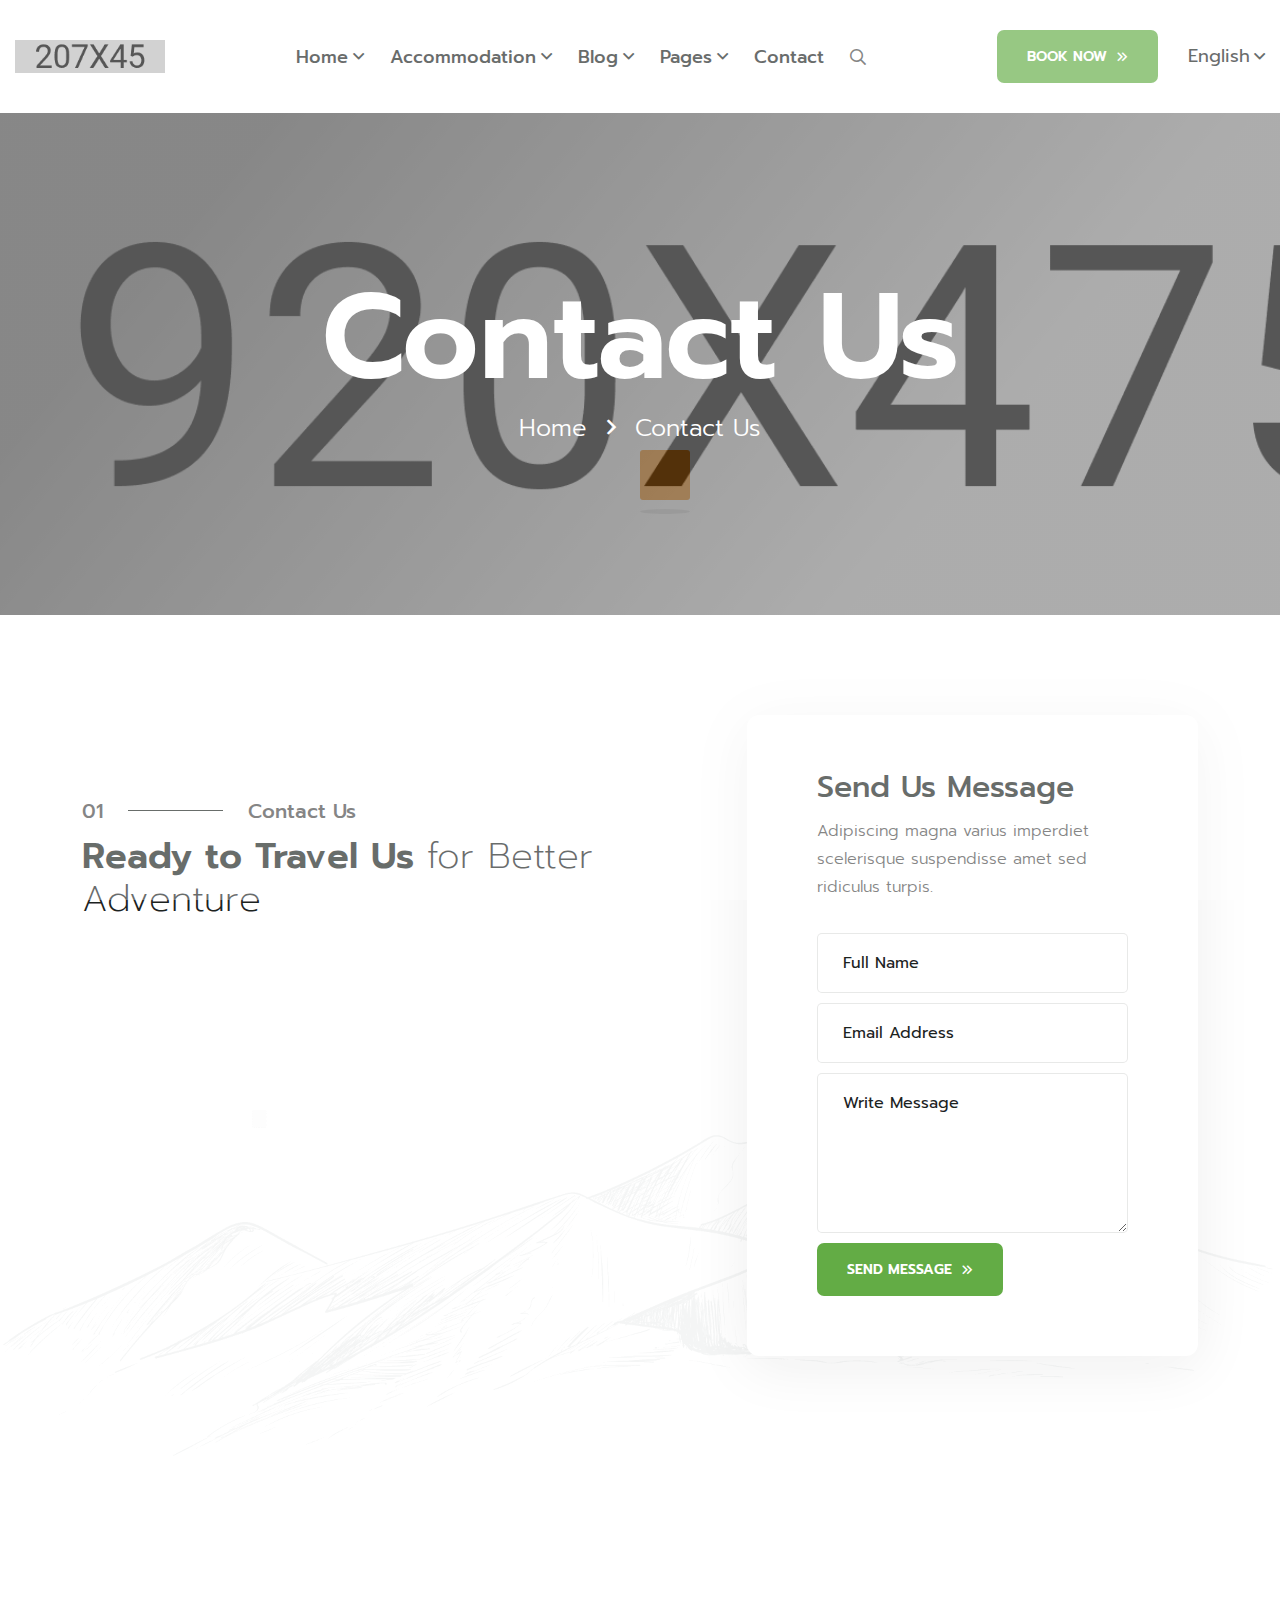
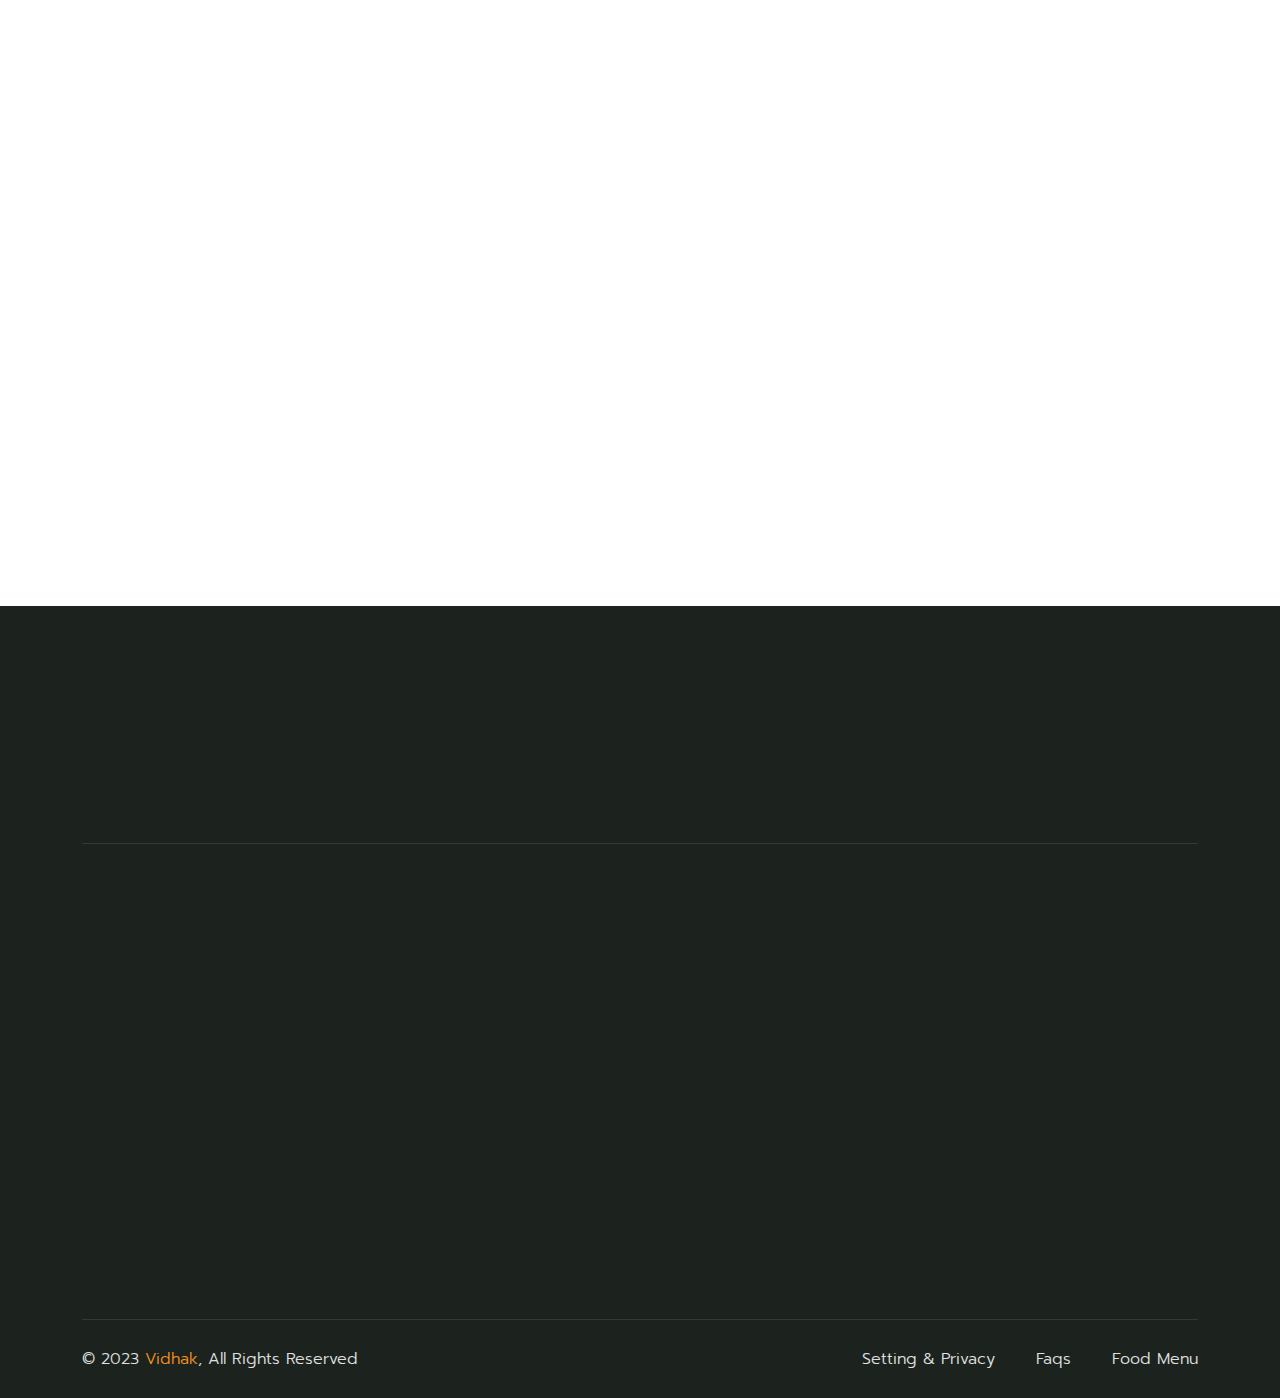
==== contact.html @ 772a0f12 "move repo" ====
<!DOCTYPE html>
<html lang="zxx">
    <head>
        <!--====== Required meta tags ======-->
        <meta charset="utf-8">
        <meta http-equiv="x-ua-compatible" content="ie=edge">
        <meta name="description" content="">
        <meta name="viewport" content="width=device-width, initial-scale=1, shrink-to-fit=no">
        <!--====== Title ======-->
        <title>Vedhak - Adventure Tours and Travel HTML Template</title>
        <!--====== Favicon Icon ======-->
        <link rel="shortcut icon" href="assets/images/favicon.ico" type="image/png">
        <!--====== Flaticon css ======-->
        <link rel="stylesheet" href="assets/fonts/flaticon/flaticon.css">
        <!--====== FontAwesome css ======-->
        <link rel="stylesheet" href="assets/fonts/fontawesome/css/all.min.css">
        <!--====== Bootstrap css ======-->
        <link rel="stylesheet" href="assets/vendor/bootstrap/css/bootstrap.min.css">
        <!--====== magnific-popup css ======-->
        <link rel="stylesheet" href="assets/vendor/magnific-popup/dist/magnific-popup.css">
        <!--====== Slick-popup css ======-->
        <link rel="stylesheet" href="assets/vendor/slick/slick.css">
        <!--====== Jquery UI css ======-->
        <link rel="stylesheet" href="assets/vendor/jquery-ui/jquery-ui.min.css">
        <!--====== Nice Select css ======-->
        <link rel="stylesheet" href="assets/vendor/nice-select/css/nice-select.css">
        <!--====== Animate css ======-->
        <link rel="stylesheet" href="assets/vendor/animate.css">
        <!--====== Default css ======-->
        <link rel="stylesheet" href="assets/css/default.css">
        <!--====== Style css ======-->
        <link rel="stylesheet" href="assets/css/style.css">
    </head>
    <body>
        <!--====== Start Preloader ======-->
        <div class="preloader">
            <div class="loader">
                <div class="pre-shadow"></div>
                <div class="pre-box"></div>
            </div>
        </div><!--====== End Preloader ======-->
        <!--====== Search From ======-->
		<div class="modal fade search-modal" id="search-modal">
            <div class="modal-dialog modal-dialog-centered">
                <div class="modal-content">
                    <form>
                        <div class="form_group">
                        	<input type="text" class="form_control" placeholder="Search here" name="search">
                        	<label><i class="fa fa-search"></i></label>
                        </div>
                    </form>
                </div>
            </div>
        </div><!--====== Search From ======-->
        <!--====== Start Header ======-->
        <header class="header-area">
            <!--=== Header Navigation ===-->
            <div class="header-navigation default-navigation">
                <div class="nav-overlay"></div>
                <div class="container-fluid">
                    <!--=== Primary Menu ===-->
                    <div class="primary-menu">
                        <!--=== Site Branding ===-->
                        <div class="site-branding">
                            <a href="index.html" class="brand-logo"><img src="assets/images/logo/logo-black.png" alt="Site Logo"></a>
                        </div>
                        <!--=== Nav Inner Menu ===-->
                        <div class="nav-menu">
                            <!--=== Mobile Logo ===-->
                            <div class="mobile-logo mb-30 d-block d-xl-none text-center">
                                <a href="index.html" class="brand-logo"><img src="assets/images/logo/logo-black.png" alt="Site Logo"></a>
                            </div>
                            <!--=== Main Menu ===-->
                            <nav class="main-menu">
                                <ul>
                                    <li class="menu-item has-children"><a href="#">Home</a>
                                        <ul class="sub-menu">
                                            <li><a href="index.html">Home 01</a></li>
                                            <li><a href="index-2.html">Home 02</a></li>
                                            <li><a href="index-3.html">Home 03</a></li>
                                        </ul>
                                    </li>
                                    <li class="menu-item has-children"><a href="#">Accommodation</a>
                                        <ul class="sub-menu">
                                            <li><a href="accommodation-grid.html">ACD Grid</a></li>
                                            <li><a href="accommodation-standard.html">ACD Standard</a></li>
                                            <li><a href="accommodation-slider.html">ACD Slider</a></li>
                                            <li><a href="accommodation-details.html">ACD Details</a></li>
                                        </ul>
                                    </li>
                                    <li class="menu-item has-children"><a href="#">Blog</a>
                                        <ul class="sub-menu">
                                            <li><a href="blog-standard.html">Blog Standard</a></li>
                                            <li><a href="blog-details.html">Blog Details</a></li>
                                        </ul>
                                    </li>
                                    <li class="menu-item has-children"><a href="#">Pages</a>
                                        <ul class="sub-menu">
                                            <li><a href="about.html">About Us</a></li>
                                            <li><a href="gallery.html">Our Gallery</a></li>
                                            <li><a href="faq.html">Faq</a></li>
                                        </ul>
                                    </li>
                                    <li class="menu-item"><a href="contact.html">Contact</a></li>
                                    <li class="menu-item"><div class="search-btn" data-bs-toggle="modal" data-bs-target="#search-modal"><i class="far fa-search"></i></div></li>
                                </ul>
                            </nav>
                            <!--=== Nav Button ===-->
                            <div class="menu-button mt-40 d-xl-none">
                                <a href="contact.html" class="main-btn btn-green">Book now<i class="far fa-angle-double-right"></i></a>
                            </div>
                        </div>
                        <!--=== Nav right Item ===-->
                        <div class="nav-right-item d-flex align-items-center">
                            <div class="menu-button d-xl-block d-none">
                                <a href="contact.html" class="main-btn btn-green">Book now<i class="far fa-angle-double-right"></i></a>
                            </div>
                            <div class="lang-dropdown">
                                <select class="wide">
                                    <option value="English">English</option>
                                    <option value="English">English</option>
                                </select>
                            </div>
                            <div class="navbar-toggler">
                                <span></span>
                                <span></span>
                                <span></span>
                            </div>
                        </div>
                    </div>
                </div>
            </div>
        </header><!--====== End Header ======-->
        <!--====== Start Breadcrumb Section ======-->
        <section class="page-banner light-red-bg pt-170 pb-170 bg_cover" style="background-image: url(assets/images/bg/page-bg-1.jpg);">
            <div class="container">
                <div class="row justify-content-center">
                    <div class="col-lg-10">
                        <div class="page-banner-content text-center text-white">
                            <h1 class="page-title">Contact Us</h1>
                            <ul class="breadcrumb-link text-white">
                                <li><a href="index.html">Home</a></li>
                                <li class="active">Contact Us</li>
                            </ul>
                        </div>
                    </div>
                </div>
            </div>
        </section><!--====== End Breadcrumb Section ======-->
        <!--====== Start Contact Section ======-->
        <section class="contact-bg-section bg_cover pt-100 pb-50" style="background-image: url(assets/images/bg/contact-bg-1.png);">
            <div class="container">
                <div class="row align-items-center">
                    <div class="col-xl-7 col-lg-12">
                        <div class="contact-content-box mb-50">
                            <div class="section-title mb-45 wow fadeInUp">
                                <span class="sub-title"><span class="number">01</span>Contact Us</span>
                                <h2>Ready to Travel Us <span class="thin">for Better Adventure</span></h2>
                            </div>
                            <div class="row">
                                <div class="col-md-6">
                                    <div class="contact-icon-box mb-50 wow fadeInDown">
                                        <div class="icon">
                                            <i class="fal fa-map-marker-alt"></i>
                                        </div>
                                        <div class="text">
                                            <h4 class="title">Locations</h4>
                                            <p>532 Main Street, 2nd Block
                                                melbourne, Australia</p>
                                        </div>
                                    </div>
                                </div>
                                <div class="col-md-6">
                                    <div class="contact-icon-box mb-50 wow fadeInDown">
                                        <div class="icon">
                                            <i class="fal fa-envelope-open"></i>
                                        </div>
                                        <div class="text">
                                            <h4 class="title">Email Us</h4>
                                            <p><a href="mailto:support@gmail.com">support@gmail.com</a></p>
                                            <p><a href="mailto:support@gmail.com">infovadhak.net</a></p>
                                        </div>
                                    </div>
                                </div>
                                <div class="col-md-6">
                                    <div class="contact-icon-box mb-50 wow fadeInDown">
                                        <div class="icon">
                                            <i class="fal fa-phone"></i>
                                        </div>
                                        <div class="text">
                                            <h4 class="title">Hotline</h4>
                                            <p><a href="tel:+000(123)45688">tel:+000 (123) 456 88</a></p>
                                            <p><a href="tel:+123456789">+123456789</a></p>
                                        </div>
                                    </div>
                                </div>
                                <div class="col-md-6">
                                    <div class="contact-icon-box mb-50 wow fadeInDown">
                                        <div class="icon">
                                            <i class="fal fa-link"></i>
                                        </div>
                                        <div class="text">
                                            <h4 class="title">Follow Us</h4>
                                            <p>532 Main Street, 2nd Block
                                                melbourne, Australia</p>
                                        </div>
                                    </div>
                                </div>
                            </div>
                        </div>
                    </div>
                    <div class="col-xl-5 col-lg-12">
                        <div class="contact-form-wrapper mb-50">
                            <h3 class="title">Send Us Message</h3>
                            <p>Adipiscing magna varius imperdiet scelerisque
                                suspendisse amet sed ridiculus turpis.</p>
                            <form class="contact-form">
                                <div class="form_group">
                                    <input type="text" class="form_control" placeholder="Full Name" name="name" required>
                                </div>
                                <div class="form_group">
                                    <input type="text" class="form_control" placeholder="Email Address" name="email" required>
                                </div>
                                <div class="form_group">
                                    <textarea class="form_control" placeholder="Write Message" name="message"></textarea>
                                </div>
                                <div class="form_group">
                                    <button class="main-btn btn-green">Send message <i class="far fa-angle-double-right"></i></button>
                                </div>
                            </form>
                        </div>
                    </div>
                </div>
            </div>
        </section><!--====== End Contact Section ======-->
        <!--====== Start Contact Map Section ======-->
        <section class="contact-page-map pb-100 wow fadeInUp">
            <div class="container-fluid">
                <!--=== Map Box ===-->
                <div class="map-box">
                    <iframe src="https://maps.google.com/maps?q=new%20york&t=&z=13&ie=UTF8&iwloc=&output=embed"></iframe>
                </div>
            </div>
        </section>
        <!--====== End Contact Map Section ======-->
        <!--====== Start Footer ======-->
        <footer class="footer-default dark-black-bg text-white">
            <div class="container">
                <div class="footer-newsletter pt-80 pb-40">
                    <div class="row align-items-center">
                        <div class="col-lg-6">
                            <div class="section-title mb-30 wow fadeInLeft">
                                <h2>Subscribe Our Newsletter<span class="thin">Get Every Update</span></h2>
                            </div>
                        </div>
                        <div class="col-lg-6">
                            <div class="newsletter-form mb-30 wow fadeInRight">
                                <form>
                                    <div class="form_group">
                                        <label><i class="far fa-envelope-open"></i></label>
                                        <input type="email" class="form_control" placeholder="Email Address" required>
                                        <button class="main-btn btn-green">Subscribe<i class="far fa-angle-double-right"></i></button>
                                    </div>
                                </form>
                            </div>
                        </div>
                    </div>
                </div>
                <div class="footer-widget-area pt-80 pb-30">
                    <div class="row">
                        <div class="col-xl-3 col-lg-4 col-md-6">
                            <div class="footer-widget about-company-widget mb-40 wow fadeInDown">
                                <a href="index.html" class="footer-logo"><img src="assets/images/logo/logo-white.png" alt="Brand Logo"></a>
                                <p>Sit amet consectetur adipiscinelit
                                    Sem et aliquam enimdeassa ornare
                                    vulputate neque feugiat secursun
                                    blandit volutpat hendr mauris</p>
                                <ul class="social-link">
                                    <li><a href="#"><i class="fab fa-facebook-f"></i></a></li>
                                    <li><a href="#"><i class="fab fa-twitter"></i></a></li>
                                    <li><a href="#"><i class="fab fa-instagram"></i></a></li>
                                    <li><a href="#"><i class="fab fa-linkedin-in"></i></a></li>
                                </ul>
                            </div>
                        </div>
                        <div class="col-xl-2 col-lg-4 col-md-6">
                            <div class="footer-widget footer-nav-widget pl-lg-55 mb-40 wow fadeInDown">
                                <h4 class="widget-title">Links</h4>
                                <div class="footer-nav-content">
                                    <ul class="footer-nav">
                                        <li><a href="#">Home</a></li>
                                        <li><a href="#">Pricing</a></li>
                                        <li><a href="#">About us</a></li>
                                        <li><a href="#">Features</a></li>
                                        <li><a href="#">Blog</a></li>
                                    </ul>
                                </div>
                            </div>
                        </div>
                        <div class="col-xl-2 col-lg-4 col-md-6">
                            <div class="footer-widget footer-nav-widget pl-lg-20 mb-40 wow fadeInDown">
                                <h4 class="widget-title">Services</h4>
                                <div class="footer-nav-content">
                                    <ul class="footer-nav">
                                        <li><a href="#">Caravan Soler Tent</a></li>
                                        <li><a href="#">Family Tent Camping</a></li>
                                        <li><a href="#">Classic Tent Camping</a></li>
                                        <li><a href="#">Wild Tent Camping</a></li>
                                        <li><a href="#">Bell Glamp One</a></li>
                                        <li><a href="#">Small Cabin Wood</a></li>
                                    </ul>
                                </div>
                            </div>
                        </div>
                        <div class="col-xl-2 col-lg-4 col-md-6">
                            <div class="footer-widget footer-nav-widget pl-lg-70 mb-40 wow fadeInDown">
                                <h4 class="widget-title">Support</h4>
                                <div class="footer-nav-content">
                                    <ul class="footer-nav">
                                        <li><a href="#">Meet Our Team</a></li>
                                        <li><a href="#">Item Support</a></li>
                                        <li><a href="#">Contact Foram</a></li>
                                        <li><a href="#">Report Abuse</a></li>
                                        <li><a href="#">Live</a></li>
                                    </ul>
                                </div>
                            </div>
                        </div>
                        <div class="col-xl-3 col-lg-4 col-md-6">
                            <div class="footer-widget contact-info-widget pl-lg-100 mb-40 wow fadeInDown">
                                <div class="contact-info-box mb-35">
                                    <h4 class="title">Location</h4>
                                    <p><i class="far fa-map-marker-alt"></i><span>119 Tanglewood Lane
                                        Gulfport, MS 39503</span></p>
                                </div>
                                <div class="contact-info-box mb-35">
                                    <h4 class="title">Contact</h4>
                                    <p><i class="far fa-envelope"></i><a href="mailto:support@gmail.com">support@gmail.com</a></p>
                                    <p><i class="far fa-phone"></i><a href="tel:+000(123)4566">+000 (123) 45 66</a></p>
                                </div>
                            </div>
                        </div>
                    </div>
                </div>
                <!--=== Copyright Area ===-->
                <div class="copyright-area">
                    <div class="row">
                        <div class="col-lg-6">
                            <div class="copyright-text">
                                <P>&copy; 2023 <span style="color:#F7921E;">Vidhak</span>, All Rights Reserved</P>
                            </div>
                        </div>
                        <div class="col-lg-6">
                            <div class="copyright-nav float-lg-end">
                                <ul>
                                    <li><a href="#">Setting & Privacy</a></li>
                                    <li><a href="#">Faqs</a></li>
                                    <li><a href="#">Food Menu</a></li>
                                </ul>
                            </div>
                        </div>
                    </div>
                </div>
            </div>
        </footer><!--====== End Footer ======-->
        <!--====== Back To Top  ======-->
        <a href="#" class="back-to-top" ><i class="far fa-angle-up"></i></a>
        <!--====== Jquery js ======-->
        <script src="assets/vendor/jquery-3.6.0.min.js"></script>
        <!--====== Bootstrap js ======-->
        <script src="assets/vendor/popper/popper.min.js"></script>
        <!--====== Bootstrap js ======-->
        <script src="assets/vendor/bootstrap/js/bootstrap.min.js"></script>
        <!--====== Slick js ======-->
        <script src="assets/vendor/slick/slick.min.js"></script>
        <!--====== Magnific js ======-->
        <script src="assets/vendor/magnific-popup/dist/jquery.magnific-popup.min.js"></script>
        <!--====== Isotope js ======-->
        <script src="assets/vendor/isotope.min.js"></script>
        <!--====== Imagesloaded js ======-->
        <script src="assets/vendor/imagesloaded.min.js"></script>
        <!--====== Counterup js ======-->
        <script src="assets/vendor/jquery.counterup.min.js"></script>
        <!--====== Waypoints js ======-->
        <script src="assets/vendor/jquery.waypoints.js"></script>
        <!--====== Nice-select js ======-->
        <script src="assets/vendor/nice-select/js/jquery.nice-select.min.js"></script>
        <!--====== jquery UI js ======-->
        <script src="assets/vendor/jquery-ui/jquery-ui.min.js"></script>
        <!--====== WOW js ======-->
        <script src="assets/vendor/wow.min.js"></script>
        <!--====== Main js ======-->
        <script src="assets/js/theme.js"></script>
    </body>
</html>
---- assets/fonts/flaticon/flaticon.css ----
@font-face {
    font-family: "flaticon_qampin";
    src: url("./flaticon_qampin.ttf?37d10c63a81463e4330ffa4b2bf6f656") format("truetype"),
url("./flaticon_qampin.woff?37d10c63a81463e4330ffa4b2bf6f656") format("woff"),
url("./flaticon_qampin.woff2?37d10c63a81463e4330ffa4b2bf6f656") format("woff2"),
url("./flaticon_qampin.eot?37d10c63a81463e4330ffa4b2bf6f656#iefix") format("embedded-opentype"),
url("./flaticon_qampin.svg?37d10c63a81463e4330ffa4b2bf6f656#flaticon_qampin") format("svg");
}

i[class^="flaticon-"]:before, i[class*=" flaticon-"]:before {
    font-family: flaticon_qampin !important;
    font-style: normal;
    font-weight: normal !important;
    font-variant: normal;
    text-transform: none;
    line-height: 1;
    -webkit-font-smoothing: antialiased;
    -moz-osx-font-smoothing: grayscale;
}

.flaticon-cottage:before {
    content: "\f101";
}
.flaticon-camping:before {
    content: "\f102";
}
.flaticon-firewood:before {
    content: "\f103";
}
.flaticon-hiking:before {
    content: "\f104";
}
.flaticon-tent-1:before {
    content: "\f105";
}
.flaticon-branch:before {
    content: "\f106";
}
.flaticon-tent-2:before {
    content: "\f107";
}
.flaticon-bedding:before {
    content: "\f108";
}
.flaticon-cat:before {
    content: "\f109";
}
.flaticon-tent-3:before {
    content: "\f10a";
}
.flaticon-campfire:before {
    content: "\f10b";
}
.flaticon-tent-4:before {
    content: "\f10c";
}
.flaticon-sports:before {
    content: "\f10d";
}
.flaticon-facebook-app-symbol:before {
    content: "\f10e";
}
.flaticon-twitter:before {
    content: "\f10f";
}
.flaticon-instagram:before {
    content: "\f110";
}
.flaticon-linkedin:before {
    content: "\f111";
}
.flaticon-tent-5:before {
    content: "\f112";
}
.flaticon-cottage-1:before {
    content: "\f113";
}
.flaticon-tent-6:before {
    content: "\f114";
}
.flaticon-hiking-1:before {
    content: "\f115";
}
.flaticon-campfire-1:before {
    content: "\f116";
}
.flaticon-eco-house:before {
    content: "\f117";
}
.flaticon-washing-machine:before {
    content: "\f118";
}
.flaticon-quote:before {
    content: "\f119";
}
.flaticon-sink:before {
    content: "\f11a";
}
.flaticon-fridge:before {
    content: "\f11b";
}
.flaticon-camping-gas:before {
    content: "\f11c";
}
.flaticon-pot:before {
    content: "\f11d";
}
.flaticon-eat:before {
    content: "\f11e";
}
.flaticon-solar-energy:before {
    content: "\f11f";
}
.flaticon-wc:before {
    content: "\f120";
}
.flaticon-shower:before {
    content: "\f121";
}
.flaticon-toilet-paper:before {
    content: "\f122";
}
.flaticon-hair-dryer:before {
    content: "\f123";
}
.flaticon-essential-oil:before {
    content: "\f124";
}
.flaticon-blanket:before {
    content: "\f125";
}
.flaticon-ac:before {
    content: "\f126";
}
.flaticon-bed:before {
    content: "\f127";
}
.flaticon-guitar:before {
    content: "\f128";
}
.flaticon-bonfire:before {
    content: "\f129";
}
.flaticon-beach-chair:before {
    content: "\f12a";
}
.flaticon-bicycle:before {
    content: "\f12b";
}
.flaticon-massage:before {
    content: "\f12c";
}
.flaticon-camp:before {
    content: "\f12d";
}
.flaticon-van:before {
    content: "\f12e";
}
.flaticon-bonfire-1:before {
    content: "\f12f";
}
.flaticon-draw-check-mark:before {
    content: "\f130";
}
.flaticon-sea-waves:before {
    content: "\f131";
}
.flaticon-hiking-2:before {
    content: "\f132";
}
.flaticon-quotation:before {
    content: "\f133";
}
---- assets/vendor/nice-select/css/nice-select.css ----
.nice-select {
	-webkit-tap-highlight-color: transparent;
	background-color: #fff;
	border-radius: 5px;
	border: solid 1px #e8e8e8;
	box-sizing: border-box;
	clear: both;
	cursor: pointer;
	display: block;
	float: left;
	font-family: inherit;
	font-size: 14px;
	font-weight: normal;
	height: 42px;
	line-height: 40px;
	outline: none;
	padding-left: 18px;
	padding-right: 30px;
	position: relative;
	text-align: left !important;
	-webkit-transition: all 0.2s ease-in-out;
	transition: all 0.2s ease-in-out;
	-webkit-user-select: none;
	-moz-user-select: none;
	-ms-user-select: none;
	user-select: none;
	white-space: nowrap;
	width: auto;
}
.nice-select:hover {
	border-color: #dbdbdb;
}
.nice-select:active,
.nice-select.open,
.nice-select:focus {
	border-color: #999;
}
.nice-select.open .list {
	opacity: 1;
	pointer-events: auto;
	-webkit-transform: scale(1) translateY(0);
	-ms-transform: scale(1) translateY(0);
	transform: scale(1) translateY(0);
}
.nice-select.disabled {
	border-color: #ededed;
	color: #999;
	pointer-events: none;
}
.nice-select.disabled:after {
	border-color: #cccccc;
}
.nice-select.wide {
	width: 100%;
}
.nice-select.wide .list {
	left: 0 !important;
	right: 0 !important;
}
.nice-select.right {
	float: right;
}
.nice-select.right .list {
	left: auto;
	right: 0;
}
.nice-select.small {
	font-size: 12px;
	height: 36px;
	line-height: 34px;
}
.nice-select.small:after {
	height: 4px;
	width: 4px;
}
.nice-select.small .option {
	line-height: 34px;
	min-height: 34px;
}
.nice-select .list {
	background-color: #fff;
	border-radius: 5px;
	box-shadow: 0 0 0 1px rgba(68, 68, 68, 0.11);
	box-sizing: border-box;
	margin-top: 4px;
	opacity: 0;
	overflow: hidden;
	padding: 0;
	pointer-events: none;
	position: absolute;
	top: 100%;
	left: 0;
	-webkit-transform-origin: 50% 0;
	-ms-transform-origin: 50% 0;
	transform-origin: 50% 0;
	-webkit-transform: scale(0.75) translateY(-21px);
	-ms-transform: scale(0.75) translateY(-21px);
	transform: scale(0.75) translateY(-21px);
	-webkit-transition: all 0.2s cubic-bezier(0.5, 0, 0, 1.25), opacity 0.15s ease-out;
	transition: all 0.2s cubic-bezier(0.5, 0, 0, 1.25), opacity 0.15s ease-out;
	z-index: 9;
}
.nice-select .list:hover .option:not(:hover) {
	background-color: transparent !important;
}
.nice-select .option {
	cursor: pointer;
	font-weight: 400;
	line-height: 40px;
	list-style: none;
	min-height: 40px;
	outline: none;
	padding-left: 18px;
	padding-right: 29px;
	text-align: left;
	-webkit-transition: all 0.2s;
	transition: all 0.2s;
}
.nice-select .option:hover,
.nice-select .option.focus,
.nice-select .option.selected.focus {
	background-color: #f6f6f6;
}
.nice-select .option.selected {
	font-weight: bold;
}
.nice-select .option.disabled {
	background-color: transparent;
	color: #999;
	cursor: default;
}
.no-csspointerevents .nice-select .list {
	display: none;
}
.no-csspointerevents .nice-select.open .list {
	display: block;
}
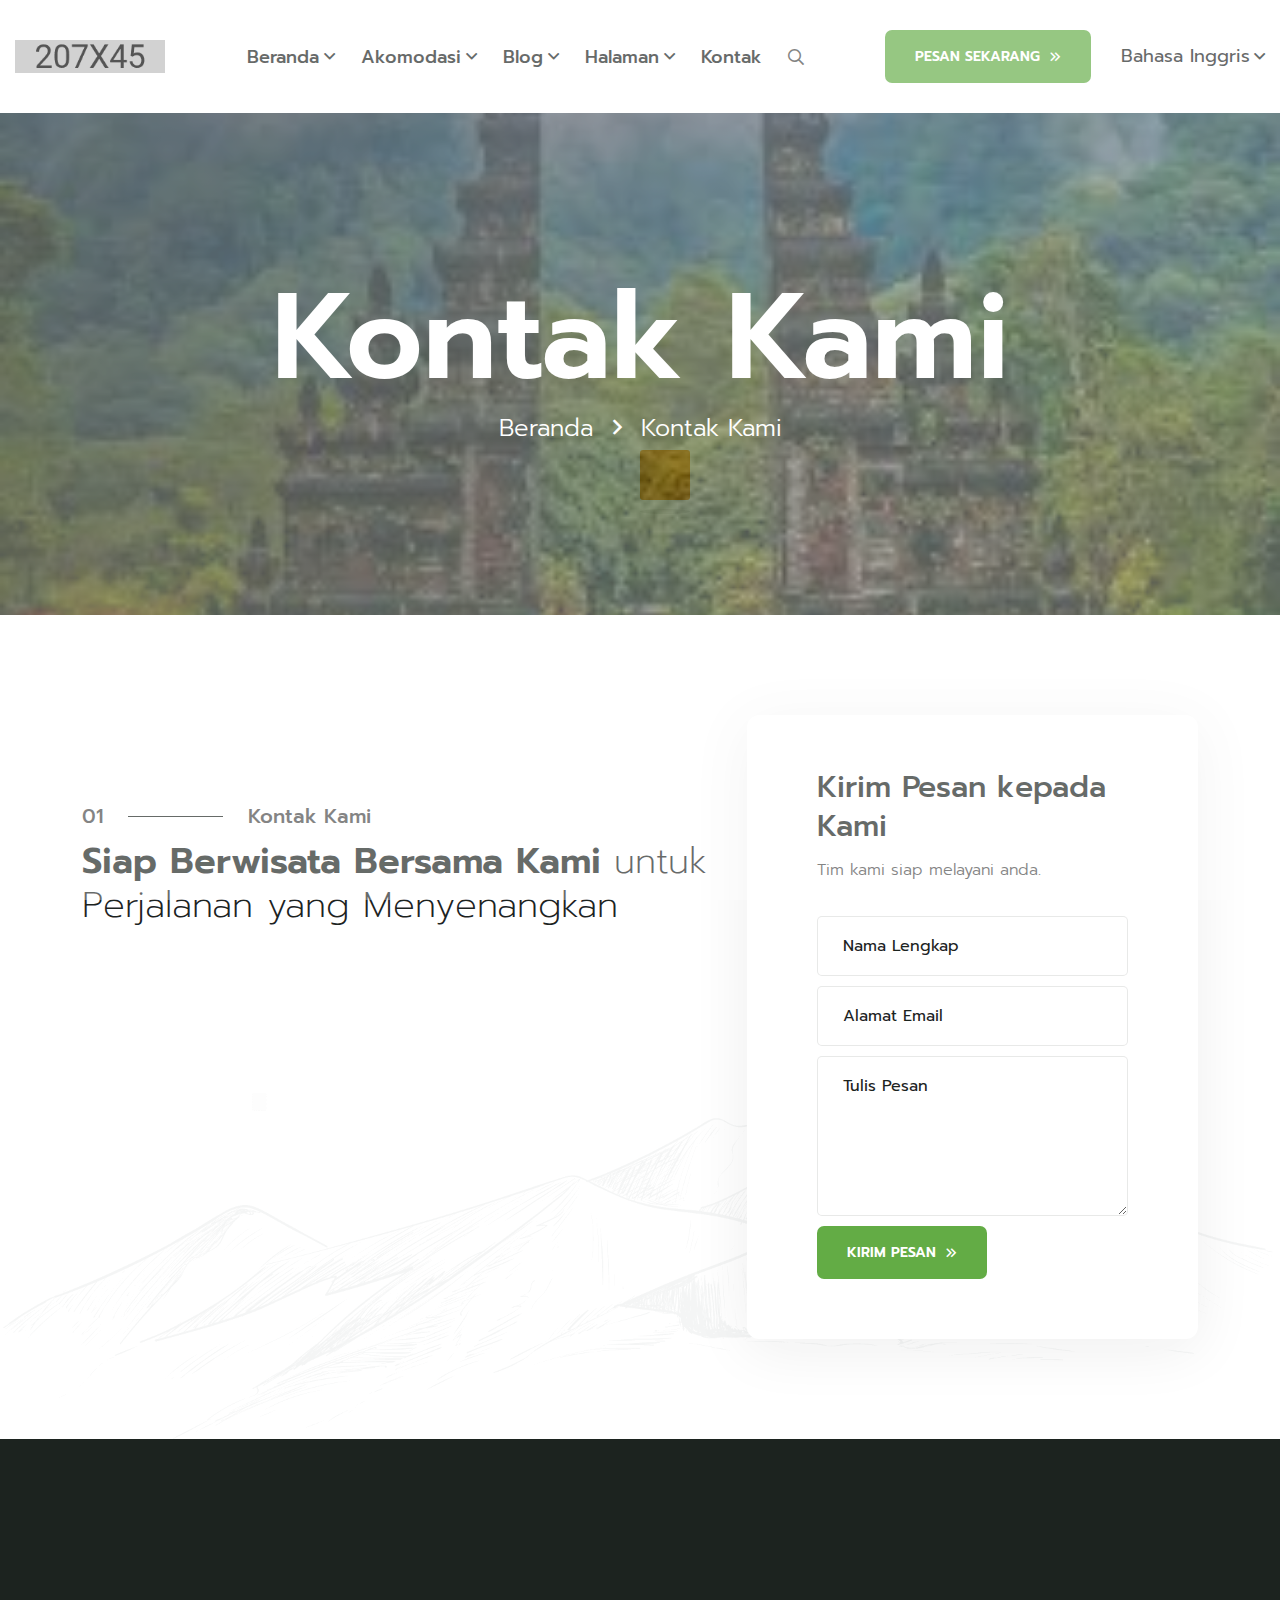
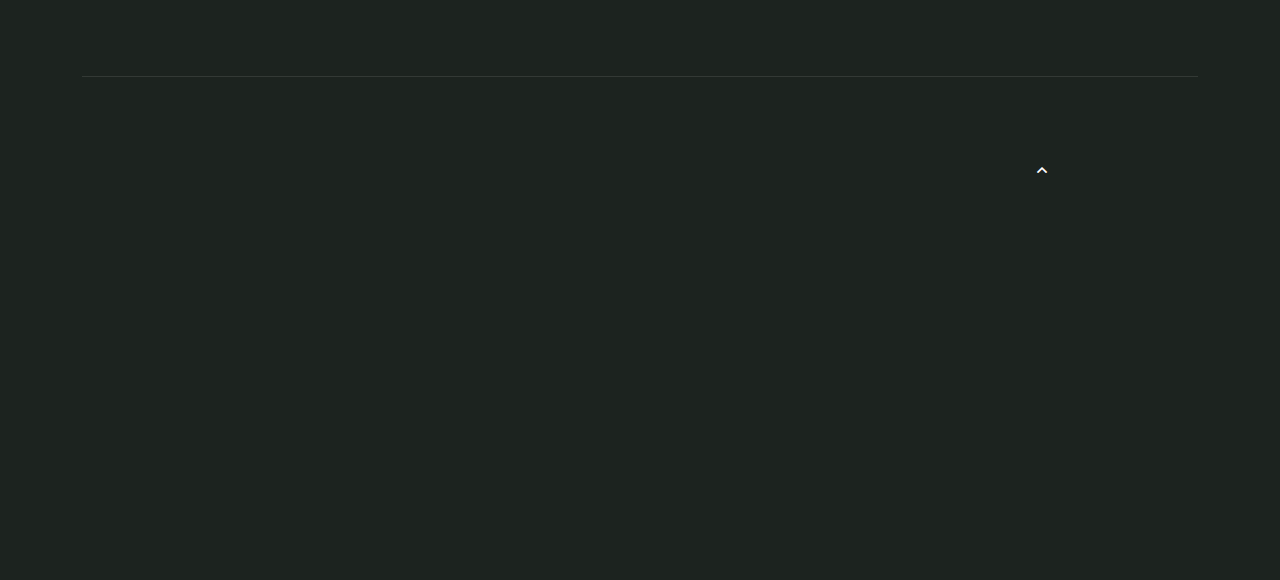
==== commit e5e40645: "revisi kontak page" ====
--- a/contact.html
+++ b/contact.html
@@ -32,93 +32,93 @@
         <link rel="stylesheet" href="assets/css/style.css">
     </head>
     <body>
-        <!--====== Start Preloader ======-->
+        <!--====== Mulai Preloader ======-->
         <div class="preloader">
             <div class="loader">
                 <div class="pre-shadow"></div>
                 <div class="pre-box"></div>
             </div>
-        </div><!--====== End Preloader ======-->
-        <!--====== Search From ======-->
-		<div class="modal fade search-modal" id="search-modal">
+        </div><!--====== Akhir Preloader ======-->
+        <!--====== Form Pencarian ======-->
+        <div class="modal fade search-modal" id="search-modal">
             <div class="modal-dialog modal-dialog-centered">
                 <div class="modal-content">
                     <form>
                         <div class="form_group">
-                        	<input type="text" class="form_control" placeholder="Search here" name="search">
-                        	<label><i class="fa fa-search"></i></label>
+                            <input type="text" class="form_control" placeholder="Cari di sini" name="search">
+                            <label><i class="fa fa-search"></i></label>
                         </div>
                     </form>
                 </div>
             </div>
-        </div><!--====== Search From ======-->
-        <!--====== Start Header ======-->
+        </div><!--====== Akhir Form Pencarian ======-->
+                <!--====== Mulai Header ======-->
         <header class="header-area">
-            <!--=== Header Navigation ===-->
+            <!--=== Navigasi Header ===-->
             <div class="header-navigation default-navigation">
                 <div class="nav-overlay"></div>
                 <div class="container-fluid">
-                    <!--=== Primary Menu ===-->
+                    <!--=== Menu Utama ===-->
                     <div class="primary-menu">
-                        <!--=== Site Branding ===-->
+                        <!--=== Branding Situs ===-->
                         <div class="site-branding">
-                            <a href="index.html" class="brand-logo"><img src="assets/images/logo/logo-black.png" alt="Site Logo"></a>
-                        </div>
-                        <!--=== Nav Inner Menu ===-->
+                            <a href="index.html" class="brand-logo"><img src="assets/images/logo/logo-black.png" alt="Logo Situs"></a>
+                        </div>
+                        <!--=== Menu Dalam Navigasi ===-->
                         <div class="nav-menu">
-                            <!--=== Mobile Logo ===-->
+                            <!--=== Logo Mobile ===-->
                             <div class="mobile-logo mb-30 d-block d-xl-none text-center">
-                                <a href="index.html" class="brand-logo"><img src="assets/images/logo/logo-black.png" alt="Site Logo"></a>
-                            </div>
-                            <!--=== Main Menu ===-->
+                                <a href="index.html" class="brand-logo"><img src="assets/images/logo/logo-black.png" alt="Logo Situs"></a>
+                            </div>
+                            <!--=== Menu Utama ===-->
                             <nav class="main-menu">
                                 <ul>
-                                    <li class="menu-item has-children"><a href="#">Home</a>
+                                    <li class="menu-item has-children"><a href="#">Beranda</a>
                                         <ul class="sub-menu">
-                                            <li><a href="index.html">Home 01</a></li>
-                                            <li><a href="index-2.html">Home 02</a></li>
-                                            <li><a href="index-3.html">Home 03</a></li>
+                                            <li><a href="index.html">Beranda 01</a></li>
+                                            <li><a href="index-2.html">Beranda 02</a></li>
+                                            <li><a href="index-3.html">Beranda 03</a></li>
                                         </ul>
                                     </li>
-                                    <li class="menu-item has-children"><a href="#">Accommodation</a>
+                                    <li class="menu-item has-children"><a href="#">Akomodasi</a>
                                         <ul class="sub-menu">
-                                            <li><a href="accommodation-grid.html">ACD Grid</a></li>
-                                            <li><a href="accommodation-standard.html">ACD Standard</a></li>
-                                            <li><a href="accommodation-slider.html">ACD Slider</a></li>
-                                            <li><a href="accommodation-details.html">ACD Details</a></li>
+                                            <li><a href="accommodation-grid.html">Grid ACD</a></li>
+                                            <li><a href="accommodation-standard.html">Standar ACD</a></li>
+                                            <li><a href="accommodation-slider.html">Slider ACD</a></li>
+                                            <li><a href="accommodation-details.html">Detail ACD</a></li>
                                         </ul>
                                     </li>
                                     <li class="menu-item has-children"><a href="#">Blog</a>
                                         <ul class="sub-menu">
-                                            <li><a href="blog-standard.html">Blog Standard</a></li>
-                                            <li><a href="blog-details.html">Blog Details</a></li>
+                                            <li><a href="blog-standard.html">Blog Standar</a></li>
+                                            <li><a href="blog-details.html">Detail Blog</a></li>
                                         </ul>
                                     </li>
-                                    <li class="menu-item has-children"><a href="#">Pages</a>
+                                    <li class="menu-item has-children"><a href="#">Halaman</a>
                                         <ul class="sub-menu">
-                                            <li><a href="about.html">About Us</a></li>
-                                            <li><a href="gallery.html">Our Gallery</a></li>
-                                            <li><a href="faq.html">Faq</a></li>
+                                            <li><a href="about.html">Tentang Kami</a></li>
+                                            <li><a href="gallery.html">Galeri Kami</a></li>
+                                            <li><a href="faq.html">FAQ</a></li>
                                         </ul>
                                     </li>
-                                    <li class="menu-item"><a href="contact.html">Contact</a></li>
+                                    <li class="menu-item"><a href="contact.html">Kontak</a></li>
                                     <li class="menu-item"><div class="search-btn" data-bs-toggle="modal" data-bs-target="#search-modal"><i class="far fa-search"></i></div></li>
                                 </ul>
                             </nav>
-                            <!--=== Nav Button ===-->
+                            <!--=== Tombol Navigasi ===-->
                             <div class="menu-button mt-40 d-xl-none">
-                                <a href="contact.html" class="main-btn btn-green">Book now<i class="far fa-angle-double-right"></i></a>
-                            </div>
-                        </div>
-                        <!--=== Nav right Item ===-->
+                                <a href="contact.html" class="main-btn btn-green">Pesan sekarang<i class="far fa-angle-double-right"></i></a>
+                            </div>
+                        </div>
+                        <!--=== Item Navigasi Kanan ===-->
                         <div class="nav-right-item d-flex align-items-center">
                             <div class="menu-button d-xl-block d-none">
-                                <a href="contact.html" class="main-btn btn-green">Book now<i class="far fa-angle-double-right"></i></a>
+                                <a href="contact.html" class="main-btn btn-green">Pesan sekarang<i class="far fa-angle-double-right"></i></a>
                             </div>
                             <div class="lang-dropdown">
                                 <select class="wide">
-                                    <option value="English">English</option>
-                                    <option value="English">English</option>
+                                    <option value="English">Bahasa Inggris</option>
+                                    <option value="Indonesian">Bahasa Indonesia</option>
                                 </select>
                             </div>
                             <div class="navbar-toggler">
@@ -130,32 +130,34 @@
                     </div>
                 </div>
             </div>
-        </header><!--====== End Header ======-->
-        <!--====== Start Breadcrumb Section ======-->
-        <section class="page-banner light-red-bg pt-170 pb-170 bg_cover" style="background-image: url(assets/images/bg/page-bg-1.jpg);">
+        </header><!--====== Akhir Header ======-->
+
+        <!--====== Mulai Bagian Breadcrumb ======-->
+        <section class="page-banner light-red-bg pt-170 pb-170 bg_cover" style="background-image: url(assets/bali.jpeg);">
             <div class="container">
                 <div class="row justify-content-center">
                     <div class="col-lg-10">
                         <div class="page-banner-content text-center text-white">
-                            <h1 class="page-title">Contact Us</h1>
+                            <h1 class="page-title">Kontak Kami</h1>
                             <ul class="breadcrumb-link text-white">
-                                <li><a href="index.html">Home</a></li>
-                                <li class="active">Contact Us</li>
+                                <li><a href="index.html">Beranda</a></li>
+                                <li class="active">Kontak Kami</li>
                             </ul>
                         </div>
                     </div>
                 </div>
             </div>
-        </section><!--====== End Breadcrumb Section ======-->
-        <!--====== Start Contact Section ======-->
+        </section><!--====== Akhir Bagian Breadcrumb ======-->
+
+        <!--====== Mulai Bagian Kontak ======-->
         <section class="contact-bg-section bg_cover pt-100 pb-50" style="background-image: url(assets/images/bg/contact-bg-1.png);">
             <div class="container">
                 <div class="row align-items-center">
                     <div class="col-xl-7 col-lg-12">
                         <div class="contact-content-box mb-50">
                             <div class="section-title mb-45 wow fadeInUp">
-                                <span class="sub-title"><span class="number">01</span>Contact Us</span>
-                                <h2>Ready to Travel Us <span class="thin">for Better Adventure</span></h2>
+                                <span class="sub-title"><span class="number">01</span>Kontak Kami</span>
+                                <h2>Siap Berwisata Bersama Kami <span class="thin">untuk Perjalanan yang Menyenangkan</span></h2>
                             </div>
                             <div class="row">
                                 <div class="col-md-6">
@@ -164,9 +166,10 @@
                                             <i class="fal fa-map-marker-alt"></i>
                                         </div>
                                         <div class="text">
-                                            <h4 class="title">Locations</h4>
-                                            <p>532 Main Street, 2nd Block
-                                                melbourne, Australia</p>
+                                            <h4 class="title">Lokasi</h4>
+                                            <p>Universitas Pamulang
+                                                Tangerang Selatan
+                                            </p>
                                         </div>
                                     </div>
                                 </div>
@@ -176,9 +179,9 @@
                                             <i class="fal fa-envelope-open"></i>
                                         </div>
                                         <div class="text">
-                                            <h4 class="title">Email Us</h4>
-                                            <p><a href="mailto:support@gmail.com">support@gmail.com</a></p>
-                                            <p><a href="mailto:support@gmail.com">infovadhak.net</a></p>
+                                            <h4 class="title">Email Kami</h4>
+                                            <p><a href="mailto:support@gmail.com">support@unpam.com</a></p>
+                                            <p><a href="mailto:support@gmail.com">info@unpam.com</a></p>
                                         </div>
                                     </div>
                                 </div>
@@ -189,21 +192,13 @@
                                         </div>
                                         <div class="text">
                                             <h4 class="title">Hotline</h4>
-                                            <p><a href="tel:+000(123)45688">tel:+000 (123) 456 88</a></p>
-                                            <p><a href="tel:+123456789">+123456789</a></p>
+                                            <p><a href="tel:+000(123)45688">tel:+62 222 222 22</a></p>
                                         </div>
                                     </div>
                                 </div>
                                 <div class="col-md-6">
                                     <div class="contact-icon-box mb-50 wow fadeInDown">
-                                        <div class="icon">
-                                            <i class="fal fa-link"></i>
-                                        </div>
-                                        <div class="text">
-                                            <h4 class="title">Follow Us</h4>
-                                            <p>532 Main Street, 2nd Block
-                                                melbourne, Australia</p>
-                                        </div>
+                                        
                                     </div>
                                 </div>
                             </div>
@@ -211,158 +206,113 @@
                     </div>
                     <div class="col-xl-5 col-lg-12">
                         <div class="contact-form-wrapper mb-50">
-                            <h3 class="title">Send Us Message</h3>
-                            <p>Adipiscing magna varius imperdiet scelerisque
-                                suspendisse amet sed ridiculus turpis.</p>
+                            <h3 class="title">Kirim Pesan kepada Kami</h3>
+                            <p>Tim kami siap melayani anda.</p>
                             <form class="contact-form">
                                 <div class="form_group">
-                                    <input type="text" class="form_control" placeholder="Full Name" name="name" required>
+                                    <input type="text" class="form_control" placeholder="Nama Lengkap" name="name" required>
                                 </div>
                                 <div class="form_group">
-                                    <input type="text" class="form_control" placeholder="Email Address" name="email" required>
+                                    <input type="text" class="form_control" placeholder="Alamat Email" name="email" required>
                                 </div>
                                 <div class="form_group">
-                                    <textarea class="form_control" placeholder="Write Message" name="message"></textarea>
+                                    <textarea class="form_control" placeholder="Tulis Pesan" name="message"></textarea>
                                 </div>
                                 <div class="form_group">
-                                    <button class="main-btn btn-green">Send message <i class="far fa-angle-double-right"></i></button>
+                                    <button class="main-btn btn-green">Kirim Pesan <i class="far fa-angle-double-right"></i></button>
                                 </div>
                             </form>
                         </div>
                     </div>
                 </div>
             </div>
-        </section><!--====== End Contact Section ======-->
-        <!--====== Start Contact Map Section ======-->
-        <section class="contact-page-map pb-100 wow fadeInUp">
-            <div class="container-fluid">
-                <!--=== Map Box ===-->
-                <div class="map-box">
-                    <iframe src="https://maps.google.com/maps?q=new%20york&t=&z=13&ie=UTF8&iwloc=&output=embed"></iframe>
-                </div>
-            </div>
-        </section>
-        <!--====== End Contact Map Section ======-->
-        <!--====== Start Footer ======-->
-        <footer class="footer-default dark-black-bg text-white">
-            <div class="container">
-                <div class="footer-newsletter pt-80 pb-40">
-                    <div class="row align-items-center">
-                        <div class="col-lg-6">
-                            <div class="section-title mb-30 wow fadeInLeft">
-                                <h2>Subscribe Our Newsletter<span class="thin">Get Every Update</span></h2>
-                            </div>
-                        </div>
-                        <div class="col-lg-6">
-                            <div class="newsletter-form mb-30 wow fadeInRight">
-                                <form>
-                                    <div class="form_group">
-                                        <label><i class="far fa-envelope-open"></i></label>
-                                        <input type="email" class="form_control" placeholder="Email Address" required>
-                                        <button class="main-btn btn-green">Subscribe<i class="far fa-angle-double-right"></i></button>
-                                    </div>
-                                </form>
-                            </div>
-                        </div>
-                    </div>
-                </div>
-                <div class="footer-widget-area pt-80 pb-30">
-                    <div class="row">
-                        <div class="col-xl-3 col-lg-4 col-md-6">
-                            <div class="footer-widget about-company-widget mb-40 wow fadeInDown">
-                                <a href="index.html" class="footer-logo"><img src="assets/images/logo/logo-white.png" alt="Brand Logo"></a>
-                                <p>Sit amet consectetur adipiscinelit
-                                    Sem et aliquam enimdeassa ornare
-                                    vulputate neque feugiat secursun
-                                    blandit volutpat hendr mauris</p>
-                                <ul class="social-link">
-                                    <li><a href="#"><i class="fab fa-facebook-f"></i></a></li>
-                                    <li><a href="#"><i class="fab fa-twitter"></i></a></li>
-                                    <li><a href="#"><i class="fab fa-instagram"></i></a></li>
-                                    <li><a href="#"><i class="fab fa-linkedin-in"></i></a></li>
-                                </ul>
-                            </div>
-                        </div>
-                        <div class="col-xl-2 col-lg-4 col-md-6">
-                            <div class="footer-widget footer-nav-widget pl-lg-55 mb-40 wow fadeInDown">
-                                <h4 class="widget-title">Links</h4>
-                                <div class="footer-nav-content">
-                                    <ul class="footer-nav">
-                                        <li><a href="#">Home</a></li>
-                                        <li><a href="#">Pricing</a></li>
-                                        <li><a href="#">About us</a></li>
-                                        <li><a href="#">Features</a></li>
-                                        <li><a href="#">Blog</a></li>
-                                    </ul>
-                                </div>
-                            </div>
-                        </div>
-                        <div class="col-xl-2 col-lg-4 col-md-6">
-                            <div class="footer-widget footer-nav-widget pl-lg-20 mb-40 wow fadeInDown">
-                                <h4 class="widget-title">Services</h4>
-                                <div class="footer-nav-content">
-                                    <ul class="footer-nav">
-                                        <li><a href="#">Caravan Soler Tent</a></li>
-                                        <li><a href="#">Family Tent Camping</a></li>
-                                        <li><a href="#">Classic Tent Camping</a></li>
-                                        <li><a href="#">Wild Tent Camping</a></li>
-                                        <li><a href="#">Bell Glamp One</a></li>
-                                        <li><a href="#">Small Cabin Wood</a></li>
-                                    </ul>
-                                </div>
-                            </div>
-                        </div>
-                        <div class="col-xl-2 col-lg-4 col-md-6">
-                            <div class="footer-widget footer-nav-widget pl-lg-70 mb-40 wow fadeInDown">
-                                <h4 class="widget-title">Support</h4>
-                                <div class="footer-nav-content">
-                                    <ul class="footer-nav">
-                                        <li><a href="#">Meet Our Team</a></li>
-                                        <li><a href="#">Item Support</a></li>
-                                        <li><a href="#">Contact Foram</a></li>
-                                        <li><a href="#">Report Abuse</a></li>
-                                        <li><a href="#">Live</a></li>
-                                    </ul>
-                                </div>
-                            </div>
-                        </div>
-                        <div class="col-xl-3 col-lg-4 col-md-6">
-                            <div class="footer-widget contact-info-widget pl-lg-100 mb-40 wow fadeInDown">
-                                <div class="contact-info-box mb-35">
-                                    <h4 class="title">Location</h4>
-                                    <p><i class="far fa-map-marker-alt"></i><span>119 Tanglewood Lane
-                                        Gulfport, MS 39503</span></p>
-                                </div>
-                                <div class="contact-info-box mb-35">
-                                    <h4 class="title">Contact</h4>
-                                    <p><i class="far fa-envelope"></i><a href="mailto:support@gmail.com">support@gmail.com</a></p>
-                                    <p><i class="far fa-phone"></i><a href="tel:+000(123)4566">+000 (123) 45 66</a></p>
-                                </div>
-                            </div>
-                        </div>
-                    </div>
-                </div>
-                <!--=== Copyright Area ===-->
-                <div class="copyright-area">
-                    <div class="row">
-                        <div class="col-lg-6">
-                            <div class="copyright-text">
-                                <P>&copy; 2023 <span style="color:#F7921E;">Vidhak</span>, All Rights Reserved</P>
-                            </div>
-                        </div>
-                        <div class="col-lg-6">
-                            <div class="copyright-nav float-lg-end">
-                                <ul>
-                                    <li><a href="#">Setting & Privacy</a></li>
-                                    <li><a href="#">Faqs</a></li>
-                                    <li><a href="#">Food Menu</a></li>
-                                </ul>
-                            </div>
-                        </div>
-                    </div>
-                </div>
-            </div>
-        </footer><!--====== End Footer ======-->
+        </section><!--====== Akhir Bagian Kontak ======-->
+
+        <!--====== Mulai Footer ======-->
+<footer class="footer-default dark-black-bg text-white">
+    <div class="container">
+        <div class="footer-newsletter pt-80 pb-40">
+            <div class="row align-items-center">
+                <div class="col-lg-6">
+                    <div class="section-title mb-30 wow fadeInLeft">
+                        <h2>Langganan Buletin Kami<span class="thin">Dapatkan Setiap Pembaruan</span></h2>
+                    </div>
+                </div>
+                <div class="col-lg-6">
+                    <div class="newsletter-form mb-30 wow fadeInRight">
+                        <form>
+                            <div class="form_group">
+                                <label><i class="far fa-envelope-open"></i></label>
+                                <input type="email" class="form_control" placeholder="Alamat Email" required>
+                                <button class="main-btn btn-green">Langganan<i class="far fa-angle-double-right"></i></button>
+                            </div>
+                        </form>
+                    </div>
+                </div>
+            </div>
+        </div>
+        <div class="footer-widget-area pt-80 pb-30">
+            <div class="row">
+                <div class="col-xl-3 col-lg-4 col-md-6">
+                    <div class="footer-widget about-company-widget mb-40 wow fadeInDown">
+                        <a href="index.html" class="footer-logo"><img src="assets/images/logo/logo-white.png" alt="Logo Merek"></a>
+                        <p>Sit amet consectetur adipiscinelit
+                            Sem et aliquam enimdeassa ornare
+                            vulputate neque feugiat secursun
+                            blandit volutpat hendr mauris</p>
+                        <ul class="social-link">
+                            <li><a href="#"><i class="fab fa-facebook-f"></i></a></li>
+                            <li><a href="#"><i class="fab fa-twitter"></i></a></li>
+                            <li><a href="#"><i class="fab fa-instagram"></i></a></li>
+                            <li><a href="#"><i class="fab fa-linkedin-in"></i></a></li>
+                        </ul>
+                    </div>
+                </div>
+                <div class="col-xl-2 col-lg-4 col-md-6">
+                    <div class="footer-widget footer-nav-widget pl-lg-55 mb-40 wow fadeInDown">
+                        <h4 class="widget-title">Tautan</h4>
+                        <div class="footer-nav-content">
+                            <ul class="footer-nav">
+                                <li><a href="#">Beranda</a></li>
+                                <li><a href="#">Harga</a></li>
+                                <li><a href="#">Tentang Kami</a></li>
+                                <li><a href="#">Fitur</a></li>
+                                <li><a href="#">Blog</a></li>
+                            </ul>
+                        </div>
+                    </div>
+                </div>
+                <div class="col-xl-2 col-lg-4 col-md-6">
+                    <div class="footer-widget footer-nav-widget pl-lg-20 mb-40 wow fadeInDown">
+                        <h4 class="widget-title">Layanan</h4>
+                        <div class="footer-nav-content">
+                            <ul class="footer-nav">
+                                <li><a href="#">Tenda Caravan Soler</a></li>
+                                <li><a href="#">Camping Tenda Keluarga</a></li>
+                                <li><a href="#">Camping Tenda Klasik</a></li>
+                                <li><a href="#">Camping Tenda Liar</a></li>
+                                <li><a href="#">Bell Glamp Satu</a></li>
+                                <li><a href="#">Kabin Kayu Kecil</a></li>
+                            </ul>
+                        </div>
+                    </div>
+                </div>
+                <div class="col-xl-2 col-lg-4 col-md-6">
+                    <div class="footer-widget footer-nav-widget pl-lg-70 mb-40 wow fadeInDown">
+                        <h4 class="widget-title">Dukungan</h4>
+                        <div class="footer-nav-content">
+                            <ul class="footer-nav">
+                                <li><a href="#">Temui Tim Kami</a></li>
+                                <li><a href="#">Dukungan Item</a></li>
+                                <li><a href="#">Form Kontak</a></li>
+                                <li><a href="#">Laporkan Penyalahgunaan</a></li>
+                                <li><a href="#">Live</a></li>
+                            </ul>
+                        </div>
+                    </div>
+                </div>
+                <div class="col-xl-3 col-lg-4 col-md-6">
+                    <div class="footer-widget contact-info-widget pl-lg-100 mb-
         <!--====== Back To Top  ======-->
         <a href="#" class="back-to-top" ><i class="far fa-angle-up"></i></a>
         <!--====== Jquery js ======-->
--- a/assets/css/style.css
+++ b/assets/css/style.css
@@ -200,6 +200,60 @@
     padding-left: 15px;
     padding-right: 15px;
   }
+}
+
+.text-lg	{
+  font-size: 1.125rem; /* 18px */
+  line-height: 1.75rem; /* 28px */
+  
+}
+
+.text-4xl	{
+  font-size: 2.25rem; /* 36px */
+line-height: 2.5rem; /* 40px */
+
+}
+
+.gambar-2 {
+  width: 740px;
+  height: 550px;
+}
+
+.gambar-3 {
+  width: 1780px;
+  height: 760px;
+}
+
+.gambar-4 {
+  width: 630px;
+  height: 500px;
+}
+
+.gambar-5 {
+  width: 422px;
+  height: 550px;
+}
+
+.text-5xl {
+  font-size: 3rem; /* 48px */
+line-height: 1;
+}
+
+.text-7xl	{
+  font-size: 4.5rem; /* 72px */
+line-height: 1;
+}
+
+.text-8xl	{
+  font-size: 6rem; /* 96px */
+line-height: 1;
+
+}
+
+.text-9xl	{
+  font-size: 8rem; /* 128px */
+  line-height: 1;
+  
 }
 
 .mt-minus-85 {
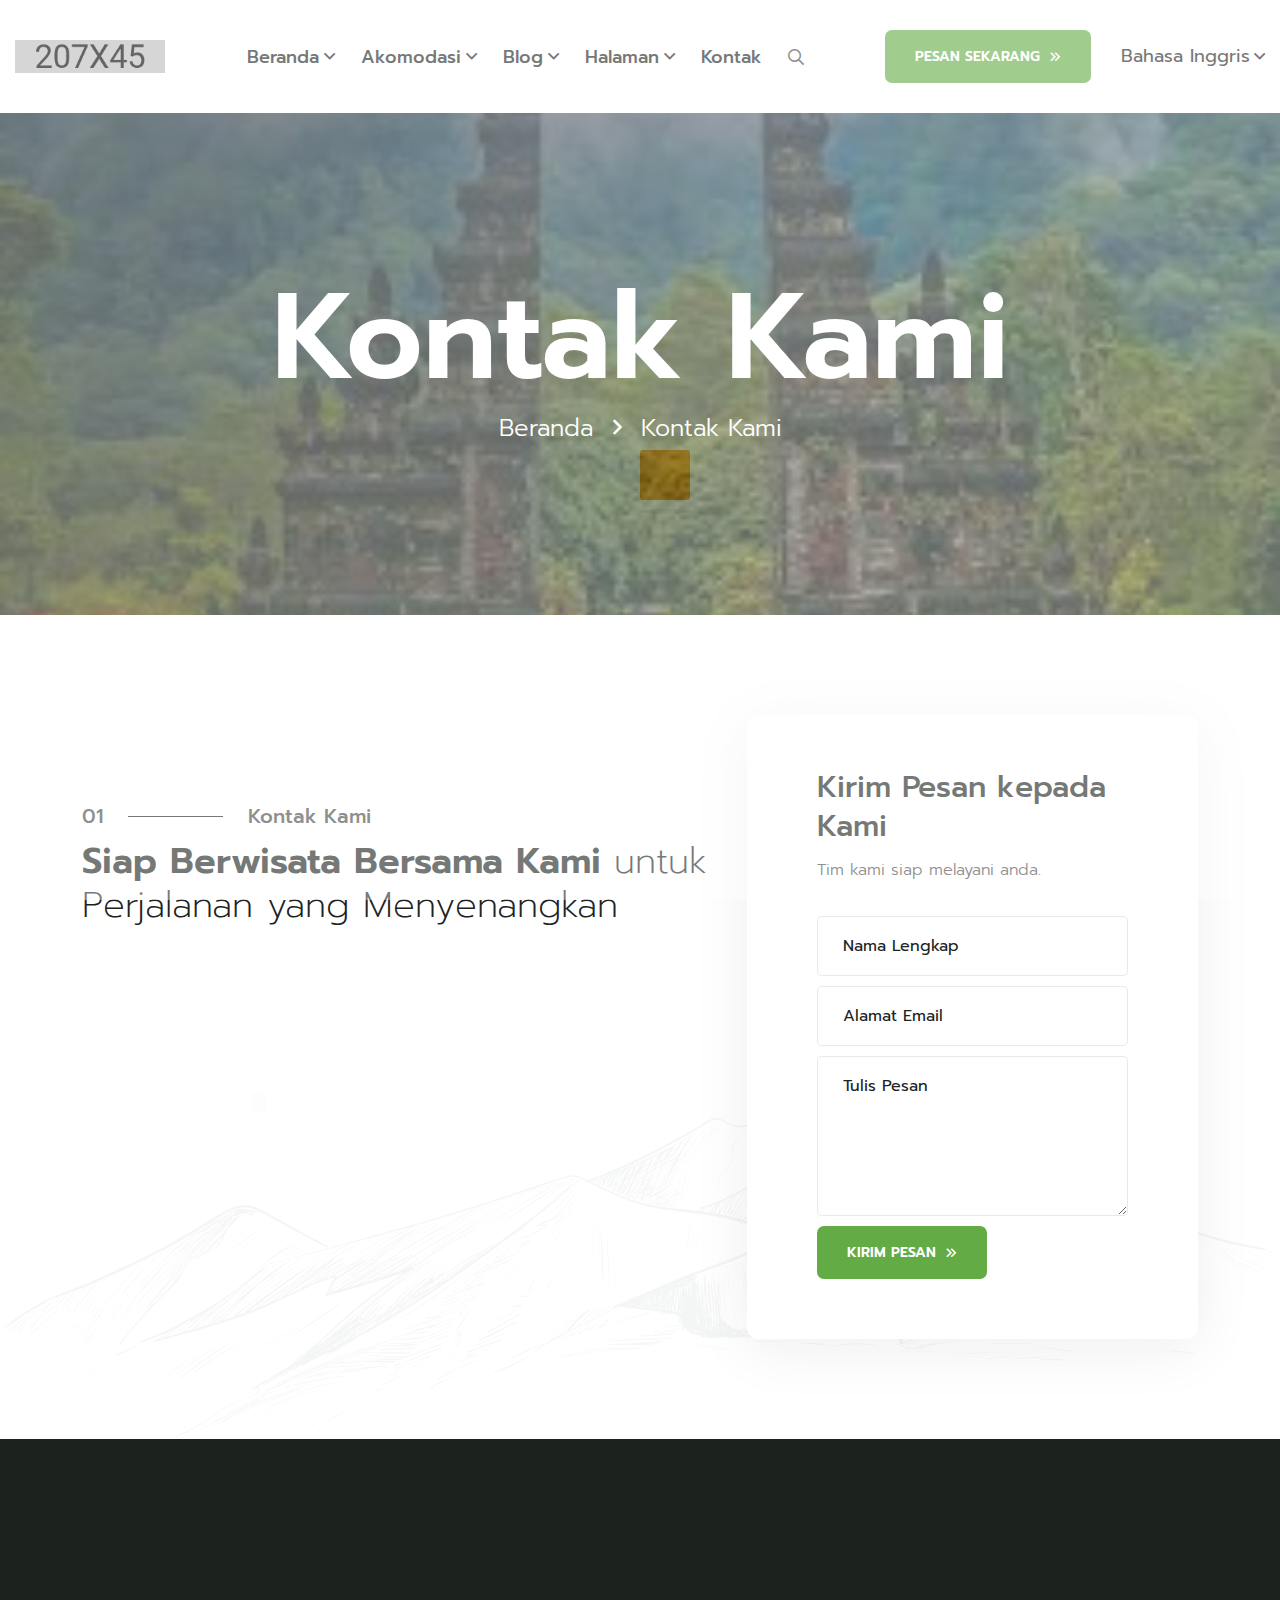
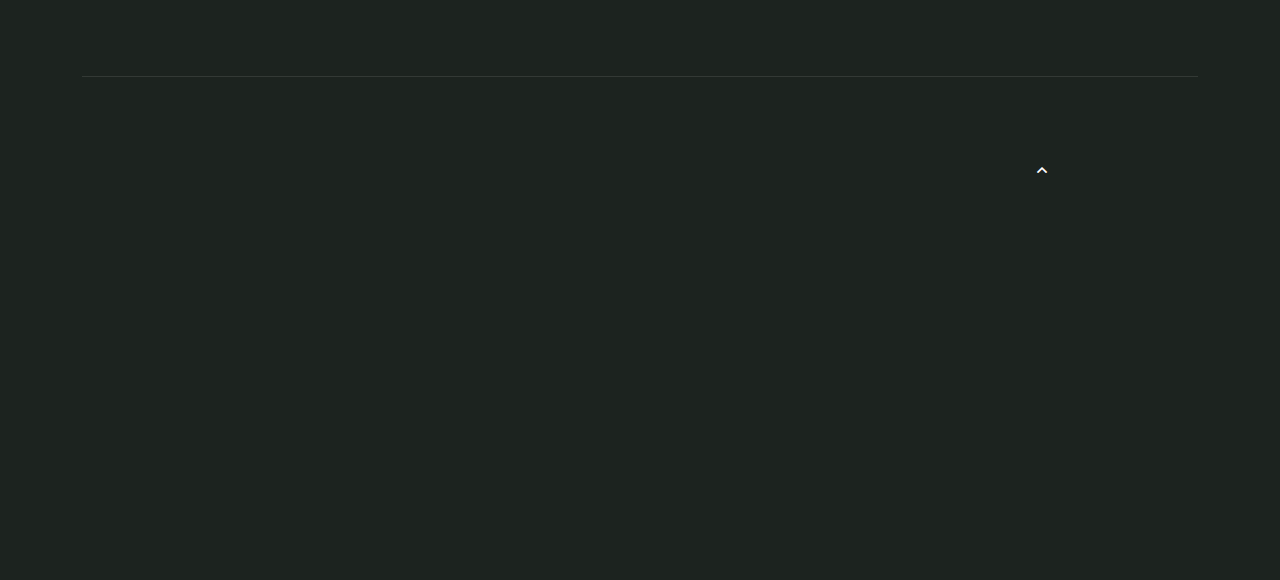
==== commit 36fead2d: "Update contact.html" ====
--- a/contact.html
+++ b/contact.html
@@ -256,10 +256,7 @@
                 <div class="col-xl-3 col-lg-4 col-md-6">
                     <div class="footer-widget about-company-widget mb-40 wow fadeInDown">
                         <a href="index.html" class="footer-logo"><img src="assets/images/logo/logo-white.png" alt="Logo Merek"></a>
-                        <p>Sit amet consectetur adipiscinelit
-                            Sem et aliquam enimdeassa ornare
-                            vulputate neque feugiat secursun
-                            blandit volutpat hendr mauris</p>
+                        <p>Liburan Mudah Dengan Menggunakan Jasa Kami</p>
                         <ul class="social-link">
                             <li><a href="#"><i class="fab fa-facebook-f"></i></a></li>
                             <li><a href="#"><i class="fab fa-twitter"></i></a></li>
